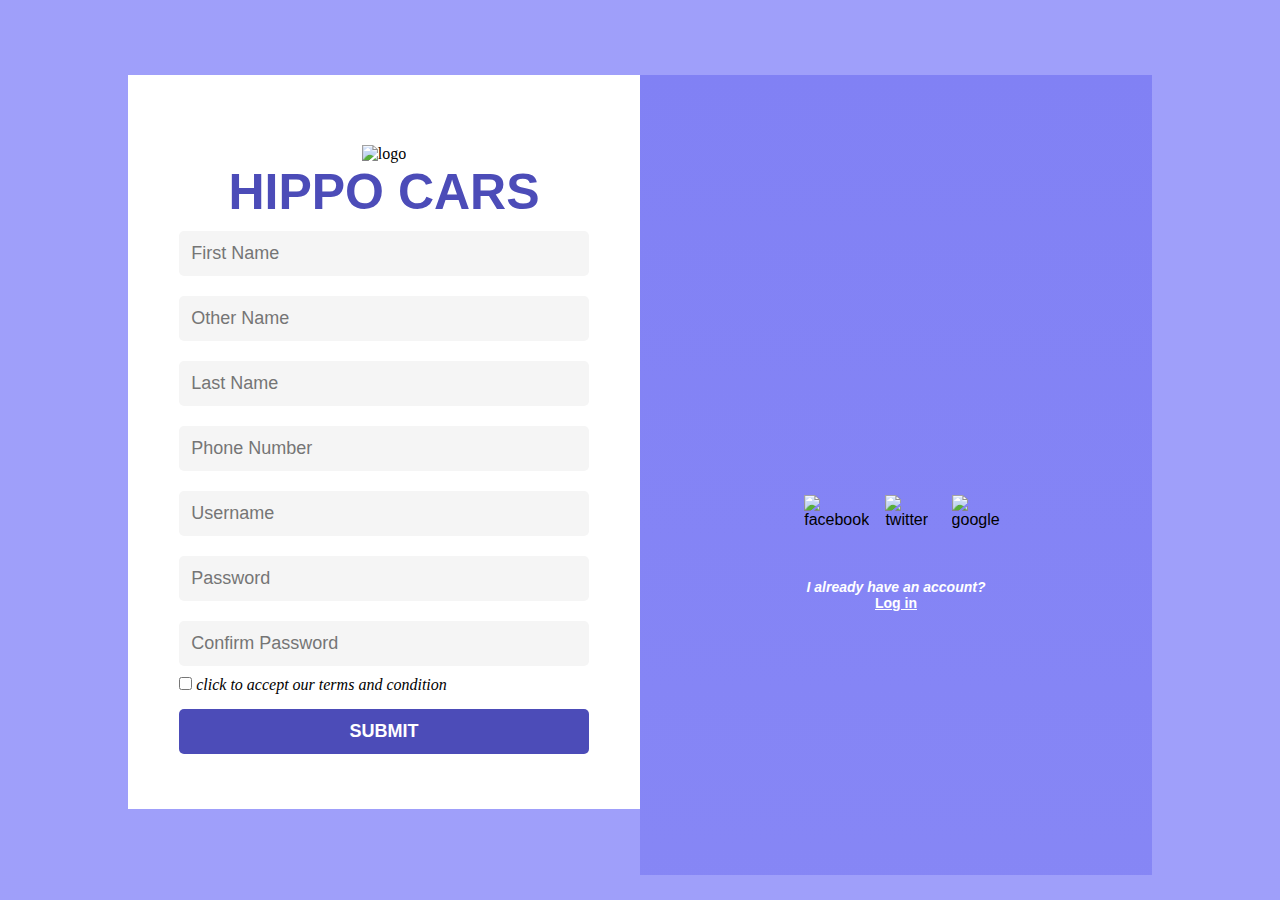
==== signup.html @ 45548095 "Add files via upload" ====
<!DOCTYPE html>
<html lang="en">
<head>
    <meta charset="UTF-8">
    <meta name="viewport" content="width=device-width, initial-scale=1.0">
    <meta http-equiv="X-UA-Compatible" content="ie=edge">
    <title>SignUp Page</title>
    <link rel="stylesheet" href="signup.css">
</head>
<body>
    <div class="container">

        <div class="part2">
            <div class="cont-2">
                <div class="img-2">
                    <center><img src="./image/logo.jpeg" alt="logo" width="200px"></center>
                </div>
                
                <h1>HIPPO CARS</h1>
                
                <section>
                    <form action="#" method="POST">
                        <input class="inp" type="text" id="fnmae" placeholder="First Name" required>
                        <input type="text" id="mname" placeholder="Other Name">
                        <input type="text" id="lname" placeholder="Last Name"required>
                        <input type="text" id="tel" placeholder="Phone Number" maxlength="11" required>
                        <input type="text" id="user" placeholder="Username" required>
                        <input type="password" id="pass" placeholder="Password" minlength="4" required>
                        <input type="password" id="cpass" placeholder="Confirm Password" minlength="4" required >
                        <input type="checkbox" id="check" required>
                        <label for="check"><i>click to accept our terms and condition</i> </label>
                        <input type="submit" id="submit" value="SUBMIT">
                    </form>
                </section>
            </div>
        </div>

        <div class="part1">
            <div class="cont-1 ">
              <div class="image">
                  <a class="face" href="https://facebook.com"><img class="face" src="./image/facebook.png" alt="facebook" width="40px"></a c>
                  <a class="twit" href="https://twitter.com"><img class="twit" src="./image/twitter.png" alt="twitter" width="40px"></a>
                  <a class="google" href="https://google.com"><img class="google" src="./image/google.png" alt="google" width="40px"></a>
              </div>
              <div class="signup">
                  <h2 class="h2-1">I already have an account?</h2>
              <h2 class="h2-2"><a class="link" href="index.html">Log in</a></h2>
              </div>
            </div>  
              
              
          </div>
    </div>
</body>
</html>
---- signup.css ----
*{
    box-sizing: border-box;
    margin: 0;
    padding: 0;
}
body{
    background: linear-gradient(rgba(15, 15, 243, 0.4), rgba(15, 15, 243, 0.4)), url('./image/background.jpeg');
}
.container{
    width: 80%;
    margin: 75px auto;
}
.part1{
    width: 50%;
    max-height: 800px;
    float: left;
    background: linear-gradient(rgba(84, 84, 236, 0.4), rgba(97, 97, 238, 0.4)), url('./image/back.jpeg');
    background-repeat: repeat;
}
.cont-1{
    text-align: center;
    width: 50%;
    margin: 420px auto;
    font-family: 'Inter', sans-serif ;
}
.image{
    display: flex;
    justify-content: center;
    width: 40%;
    margin: 0px auto;
}
.google{
    margin-left: 15px;
}
.google:hover{
    width: 50px;
    transition: ease-in-out 0.5s;
}
.twit{
    margin-left: 15px;   
}
.twit:hover{
    width: 50px;
    transition: ease-in-out 0.5s;
}
.face:hover{
    width: 50px;
    transition: ease-in-out 0.5s;
}

.signup{
    margin-top: 50px;
}

.h2-1{
    text-align: center;
    color: #ffffff;
    font-size: 14px;
    font-style: oblique;
}
.h2-2{
    font-size: 14px;
    text-decoration: underline;
    color: #ffffff;
}
.link:hover{
    color: rgb(140, 140, 245);
    font-size: 16px;
    transition: ease-in 0.5s ;
}
.link, a{color: #ffffff;

}
.part2{
    width: 50%;
    max-height: 800px;
    float: left;
    background-color: #ffffff;
}
.cont-2{
    width: 80%;
    margin: 70px auto 40px auto;
}
.img-2 img{
    max-width: 50%;
    margin: 0px auto;
}
h3, a{
    text-align: center;
    width: 50%;
    font-family: 'DM Sans', sans-serif;
    margin: 0px auto;
    color: #000000;
    text-decoration: none;
    
}
h3:hover{
    color: rgb(25, 0, 255);
}
.f{margin-left: 7px;
    font-family: 'Inter', sans-serif;
    font-size: 18px;
}
h1{
    font-family: 'DM Sans', sans-serif;
    font-weight: 800;
    font-size: 50px;
    text-align: center;
    color: rgb(76, 76, 184);
}

input[type=text]{
    width: 100%;
    padding: 12px;
    margin: 10px auto;
    background-color: whitesmoke;
    border-radius: 5px;
    border-style: none;
    font-size: 18px;
}
input[type=password]{
    width: 100%;
    padding: 12px;
    margin: 10px auto;
    background-color: whitesmoke;
    border-radius: 5px;
    border-style: none;
    font-size: 18px;
}
input[type=submit]{
    width: 100%;
    padding: 12px;
    margin: 15px auto;
    border-radius: 5px;
    border-style: none;
    font-size: 18px;
    color: #ffffff;
    font-family: 'DM Sans', sans-serif;
    font-weight: bold;
    background-color: rgb(76, 76, 184);
}
input[type=submit]:hover{
    background-color: blueviolet;
}
input[type=text]:hover{
    border-bottom: 2px solid #000000;
}
input[type=password]:hover{
    border-bottom: 2px solid #000000;
}
@media screen and (max-width: 800px) {
    .part1, .part2, input[type=submit], input[type=text], input[type=password] {
        width: 100%;
        margin-top: 0;
    }
}

@media screen and (max-width: 600px) {
    .part1, .part2, input[type=submit], input[type=text], input[type=password] {
        width: 100%;
        margin-top: 0;
    }
}
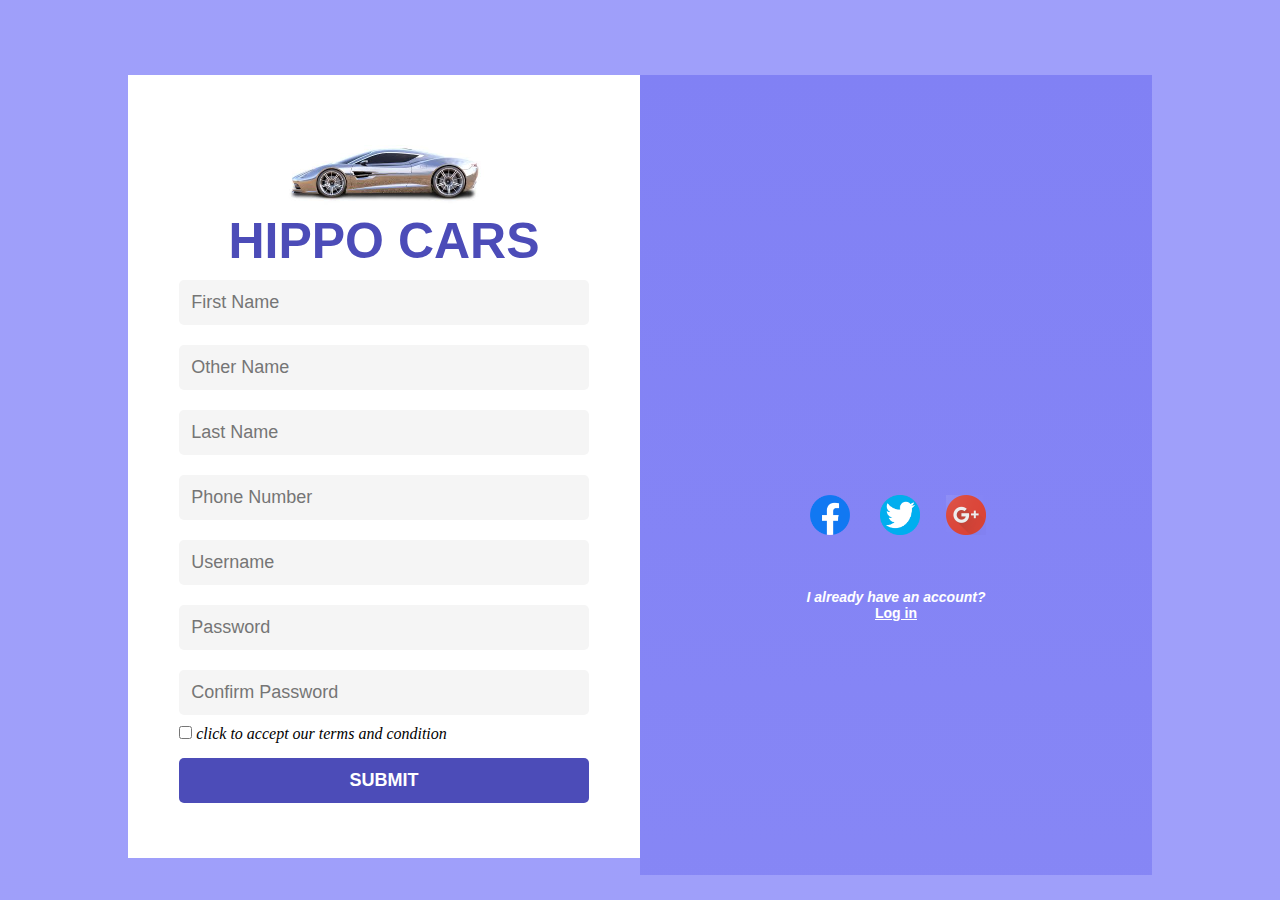
==== commit 27211f62: "Update signup.html" ====
--- a/signup.html
+++ b/signup.html
@@ -13,7 +13,7 @@
         <div class="part2">
             <div class="cont-2">
                 <div class="img-2">
-                    <center><img src="./image/logo.jpeg" alt="logo" width="200px"></center>
+                    <center><img src="logo.jpeg" alt="logo" width="200px"></center>
                 </div>
                 
                 <h1>HIPPO CARS</h1>
@@ -38,9 +38,9 @@
         <div class="part1">
             <div class="cont-1 ">
               <div class="image">
-                  <a class="face" href="https://facebook.com"><img class="face" src="./image/facebook.png" alt="facebook" width="40px"></a c>
-                  <a class="twit" href="https://twitter.com"><img class="twit" src="./image/twitter.png" alt="twitter" width="40px"></a>
-                  <a class="google" href="https://google.com"><img class="google" src="./image/google.png" alt="google" width="40px"></a>
+                  <a class="face" href="https://facebook.com"><img class="face" src="facebook.png" alt="facebook" width="40px"></a c>
+                  <a class="twit" href="https://twitter.com"><img class="twit" src="twitter.png" alt="twitter" width="40px"></a>
+                  <a class="google" href="https://google.com"><img class="google" src="google.png" alt="google" width="40px"></a>
               </div>
               <div class="signup">
                   <h2 class="h2-1">I already have an account?</h2>
@@ -52,4 +52,4 @@
           </div>
     </div>
 </body>
-</html>+</html>
